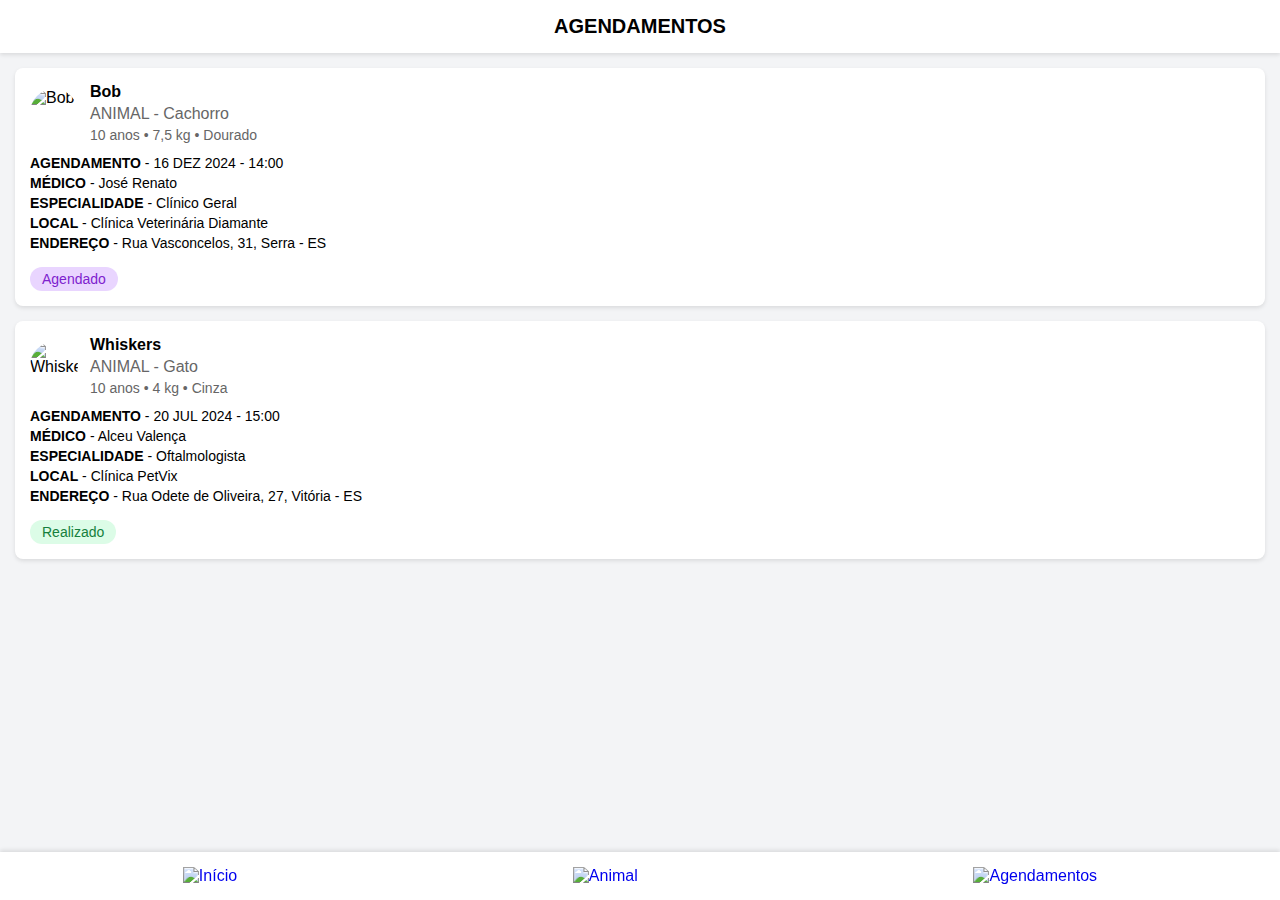
==== agendamentos.html @ af0c6e9f "Update agendamentos.html" ====
<!DOCTYPE html>
<html lang="pt">
<head>
<meta charset="UTF-8">
<meta name="viewport" content="width=device-width, initial-scale=1.0">
<title>Agendamentos</title>
<link rel="stylesheet" href="css/agendamentos.css">
</head>
<body>
    <div id="container">
        <header id="header">
            <h1>AGENDAMENTOS</h1>
        </header>

        <section id="lista-agendamentos" class="lista-agendamentos">
            <div id="card-agendamento-1" class="card-agendamento">
                <div id="info-pet-1" class="info-pet">
                    <img src="src/cachorroFofo.png" alt="Bob" class="foto-pet">
                    <div id="dados-pet-1">
                        <p class="nome-pet">Bob</p>
                        <p class="tipo-pet">ANIMAL - Cachorro</p>
                        <p class="detalhes-pet">10 anos • 7,5 kg • Dourado</p>
                    </div>
                </div>
                <div id="info-consulta-1" class="info-consulta">
                    <p><span>AGENDAMENTO</span> - 16 DEZ 2024 - 14:00</p>
                    <p><span>MÉDICO</span> - José Renato</p>
                    <p><span>ESPECIALIDADE</span> - Clínico Geral</p>
                    <p><span>LOCAL</span> - Clínica Veterinária Diamante</p>
                    <p><span>ENDEREÇO</span> - Rua Vasconcelos, 31, Serra - ES</p>
                </div>
                <span id="status-1" class="status agendado">Agendado</span>
            </div>

            <div id="card-agendamento-2" class="card-agendamento">
                <div id="info-pet-2" class="info-pet">
                    <img src="src/gatoFofo.png" alt="Whiskers" class="foto-pet">
                    <div id="dados-pet-2">
                        <p class="nome-pet">Whiskers</p>
                        <p class="tipo-pet">ANIMAL - Gato</p>
                        <p class="detalhes-pet">10 anos • 4 kg • Cinza</p>
                    </div>
                </div>
                <div id="info-consulta-2" class="info-consulta">
                    <p><span>AGENDAMENTO</span> - 20 JUL 2024 - 15:00</p>
                    <p><span>MÉDICO</span> - Alceu Valença</p>
                    <p><span>ESPECIALIDADE</span> - Oftalmologista</p>
                    <p><span>LOCAL</span> - Clínica PetVix</p>
                    <p><span>ENDEREÇO</span> - Rua Odete de Oliveira, 27, Vitória - ES</p>
                </div>
                <span id="status-2" class="status realizado">Realizado</span>
            </div>
        </section>

        <footer>
            <nav id="menu">
                <div id="nav-inicio" class="navegacao">
                    <a href="index.html"><img src="src/home.png" alt="Início"></a>
                </div>
                <div id="nav-animal" class="navegacao">
                    <a href="animal.html"><img src="src/dog.png" alt="Animal"></a>
                </div>
                <div id="nav-agendamentos" class="navegacao">
                    <a href="agendamentos.html"><img src="src/calendar.png" alt="Agendamentos"></a>
                </div>
            </nav>
        </footer>
    </div>
</body>
</html>
---- css/agendamentos.css ----
* {
    margin: 0;
    padding: 0;
    box-sizing: border-box;
}

body {
    background-color: #f3f4f6;
    font-family: Arial, sans-serif;
}

header {
    background: white;
    padding: 15px;
    text-align: center;
    box-shadow: 0 2px 4px rgba(0,0,0,0.1);
}

h1 {
    font-size: 20px;
    font-weight: bold;
}

.lista-agendamentos {
    padding: 15px;
}

.card-agendamento {
    background: white;
    border-radius: 8px;
    padding: 15px;
    margin-bottom: 15px;
    box-shadow: 0 2px 4px rgba(0,0,0,0.1);
}

.info-pet {
    display: flex;
    gap: 12px;
    align-items: center;
}

.foto-pet {
    width: 48px;
    height: 48px;
    border-radius: 50%;
    object-fit: cover;
}

.nome-pet {
    font-weight: bold;
    margin-bottom: 4px;
}

.tipo-pet {
    color: #666;
    margin-bottom: 4px;
}

.detalhes-pet {
    font-size: 14px;
    color: #666;
}

.info-consulta {
    margin-top: 12px;
    font-size: 14px;
}

.info-consulta p {
    margin-bottom: 4px;
}

.info-consulta span {
    font-weight: bold;
}

.status {
    display: inline-block;
    padding: 4px 12px;
    border-radius: 20px;
    font-size: 14px;
    margin-top: 12px;
}

.agendado {
    background: #e9d5ff;
    color: #7e22ce;
}

.realizado {
    background: #dcfce7;
    color: #15803d;
}

footer {
    background: white;
    position: fixed;
    bottom: 0;
    width: 100%;
    box-shadow: 0 -2px 4px rgba(0,0,0,0.1);
}

nav {
    display: flex;
    justify-content: space-around;
    padding: 15px;
}

.navegacao a {
    text-decoration: none;
}

.navegacao img {
    width: 24px;
    height: 24px;
}
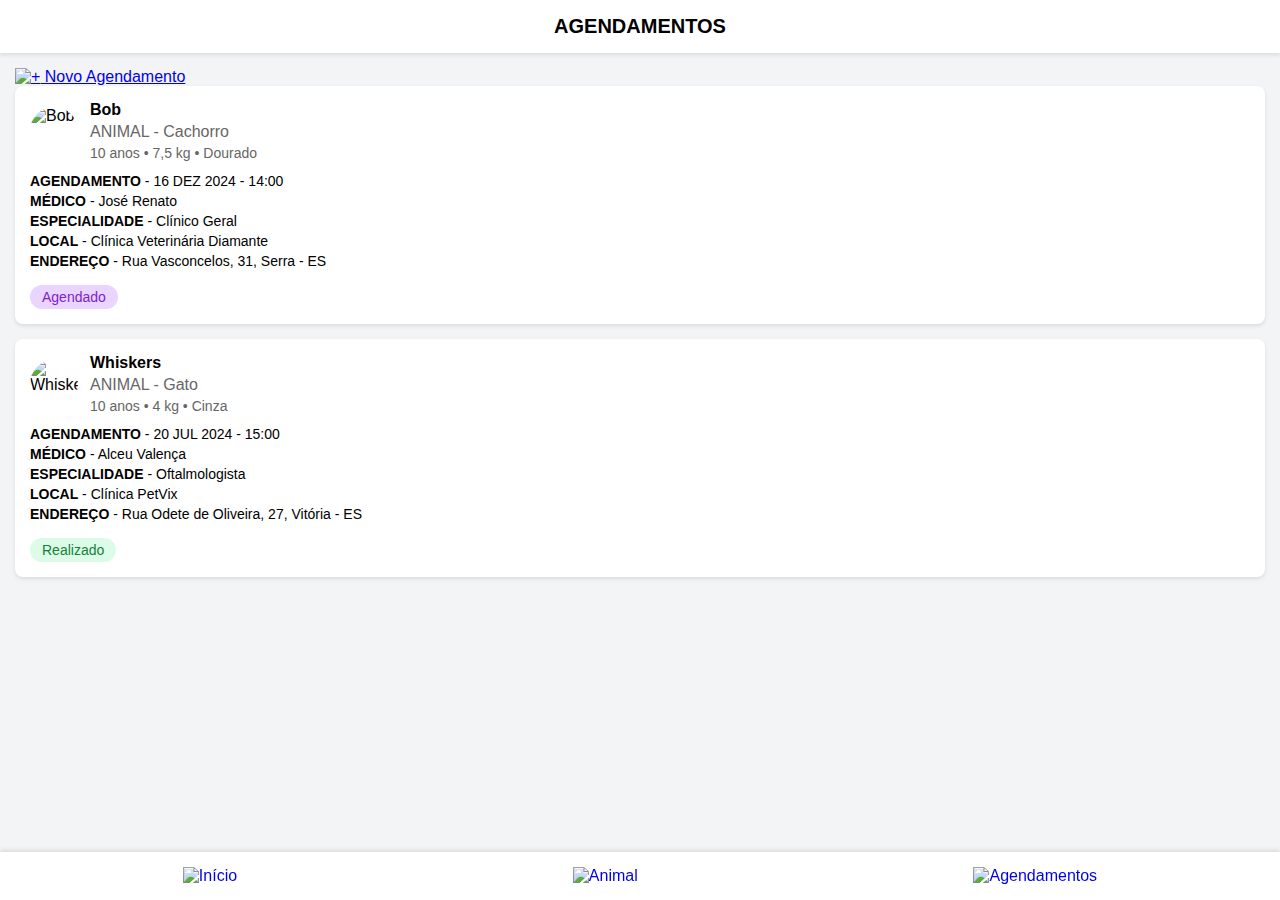
==== commit a8417443: "Update agendamentos.html" ====
--- a/agendamentos.html
+++ b/agendamentos.html
@@ -13,6 +13,11 @@
         </header>
 
         <section id="lista-agendamentos" class="lista-agendamentos">
+            <a href="agendar.html" class="botao-novo-agendamento">
+                <img src="src/plus.png" alt="+" class="icone-mais">
+                Novo Agendamento
+            </a>
+
             <div id="card-agendamento-1" class="card-agendamento">
                 <div id="info-pet-1" class="info-pet">
                     <img src="src/cachorroFofo.png" alt="Bob" class="foto-pet">
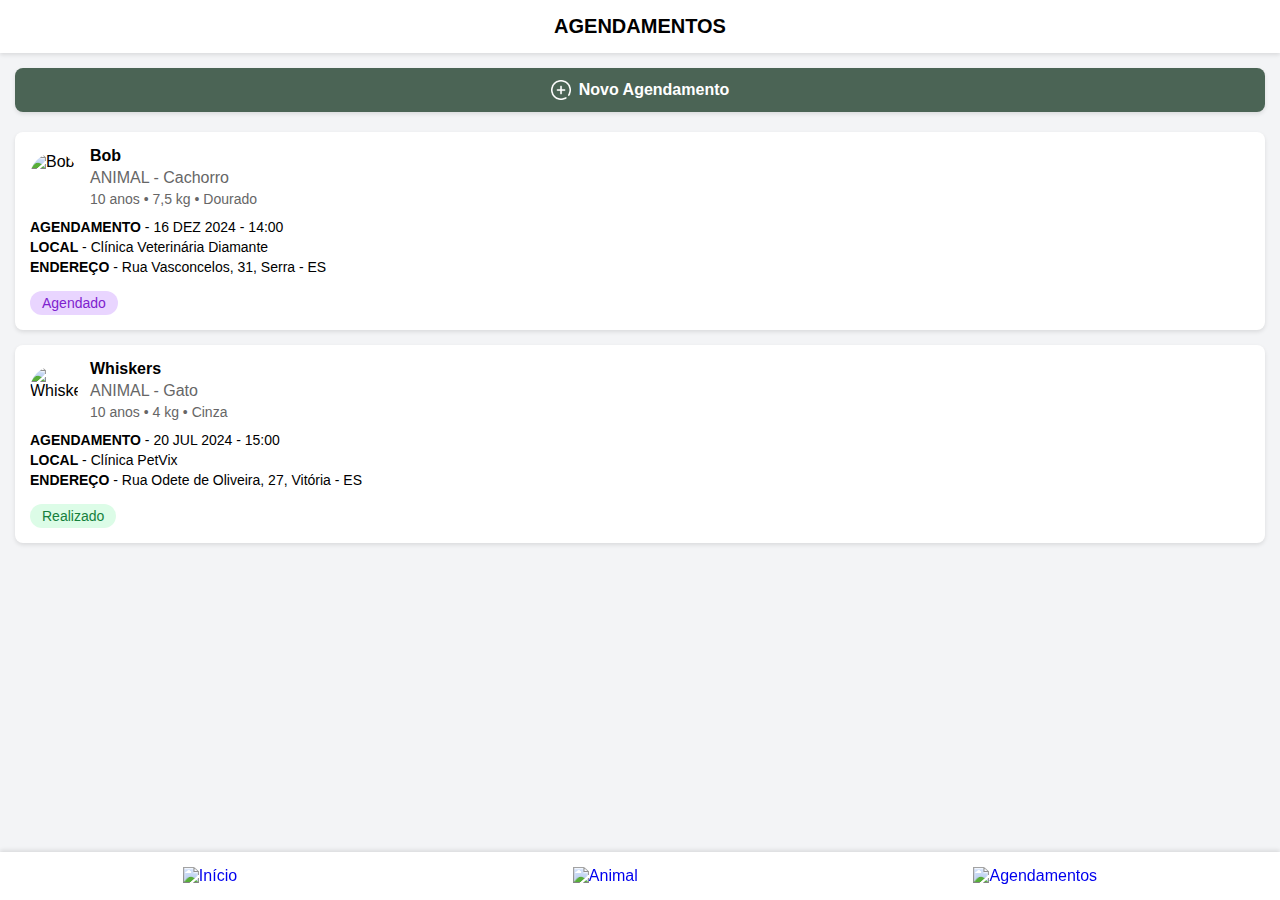
==== commit 1ea41750: "Update agendamentos.html" ====
--- a/agendamentos.html
+++ b/agendamentos.html
@@ -29,8 +29,8 @@
                 </div>
                 <div id="info-consulta-1" class="info-consulta">
                     <p><span>AGENDAMENTO</span> - 16 DEZ 2024 - 14:00</p>
-                    <p><span>MÉDICO</span> - José Renato</p>
-                    <p><span>ESPECIALIDADE</span> - Clínico Geral</p>
+                    
+                    
                     <p><span>LOCAL</span> - Clínica Veterinária Diamante</p>
                     <p><span>ENDEREÇO</span> - Rua Vasconcelos, 31, Serra - ES</p>
                 </div>
@@ -48,8 +48,6 @@
                 </div>
                 <div id="info-consulta-2" class="info-consulta">
                     <p><span>AGENDAMENTO</span> - 20 JUL 2024 - 15:00</p>
-                    <p><span>MÉDICO</span> - Alceu Valença</p>
-                    <p><span>ESPECIALIDADE</span> - Oftalmologista</p>
                     <p><span>LOCAL</span> - Clínica PetVix</p>
                     <p><span>ENDEREÇO</span> - Rua Odete de Oliveira, 27, Vitória - ES</p>
                 </div>
--- a/css/agendamentos.css
+++ b/css/agendamentos.css
@@ -23,6 +23,32 @@
 
 .lista-agendamentos {
     padding: 15px;
+}
+
+.botao-novo-agendamento {
+    display: flex;
+    align-items: center;
+    justify-content: center;
+    gap: 8px;
+    background-color: #4b6455;
+    color: white;
+    padding: 12px 20px;
+    border-radius: 8px;
+    text-decoration: none;
+    font-weight: bold;
+    margin-bottom: 20px;
+    box-shadow: 0 2px 4px rgba(0,0,0,0.1);
+    transition: background-color 0.2s;
+}
+
+.botao-novo-agendamento:hover {
+    background-color: #6b21a8;
+}
+
+.icone-mais {
+    width: 20px;
+    height: 20px;
+    filter: brightness(0) invert(1);
 }
 
 .card-agendamento {
@@ -113,4 +139,4 @@
 .navegacao img {
     width: 24px;
     height: 24px;
-}+}
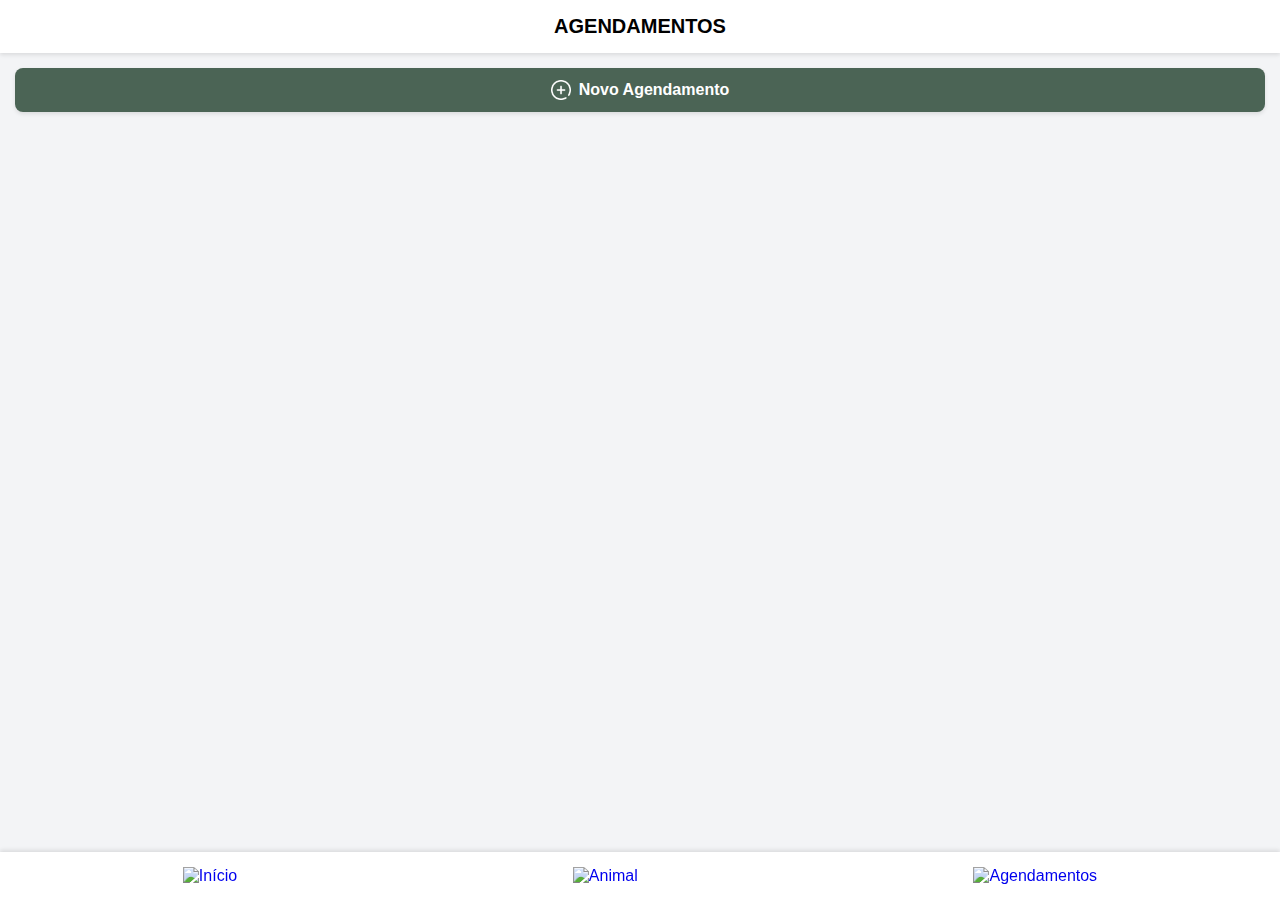
==== commit e9e7ff65: "Add files via upload" ====
--- a/agendamentos.html
+++ b/agendamentos.html
@@ -17,42 +17,6 @@
                 <img src="src/plus.png" alt="+" class="icone-mais">
                 Novo Agendamento
             </a>
-
-            <div id="card-agendamento-1" class="card-agendamento">
-                <div id="info-pet-1" class="info-pet">
-                    <img src="src/cachorroFofo.png" alt="Bob" class="foto-pet">
-                    <div id="dados-pet-1">
-                        <p class="nome-pet">Bob</p>
-                        <p class="tipo-pet">ANIMAL - Cachorro</p>
-                        <p class="detalhes-pet">10 anos • 7,5 kg • Dourado</p>
-                    </div>
-                </div>
-                <div id="info-consulta-1" class="info-consulta">
-                    <p><span>AGENDAMENTO</span> - 16 DEZ 2024 - 14:00</p>
-                    
-                    
-                    <p><span>LOCAL</span> - Clínica Veterinária Diamante</p>
-                    <p><span>ENDEREÇO</span> - Rua Vasconcelos, 31, Serra - ES</p>
-                </div>
-                <span id="status-1" class="status agendado">Agendado</span>
-            </div>
-
-            <div id="card-agendamento-2" class="card-agendamento">
-                <div id="info-pet-2" class="info-pet">
-                    <img src="src/gatoFofo.png" alt="Whiskers" class="foto-pet">
-                    <div id="dados-pet-2">
-                        <p class="nome-pet">Whiskers</p>
-                        <p class="tipo-pet">ANIMAL - Gato</p>
-                        <p class="detalhes-pet">10 anos • 4 kg • Cinza</p>
-                    </div>
-                </div>
-                <div id="info-consulta-2" class="info-consulta">
-                    <p><span>AGENDAMENTO</span> - 20 JUL 2024 - 15:00</p>
-                    <p><span>LOCAL</span> - Clínica PetVix</p>
-                    <p><span>ENDEREÇO</span> - Rua Odete de Oliveira, 27, Vitória - ES</p>
-                </div>
-                <span id="status-2" class="status realizado">Realizado</span>
-            </div>
         </section>
 
         <footer>
@@ -69,5 +33,6 @@
             </nav>
         </footer>
     </div>
+    <script src="js/agendamentos.js"></script>
 </body>
 </html>
